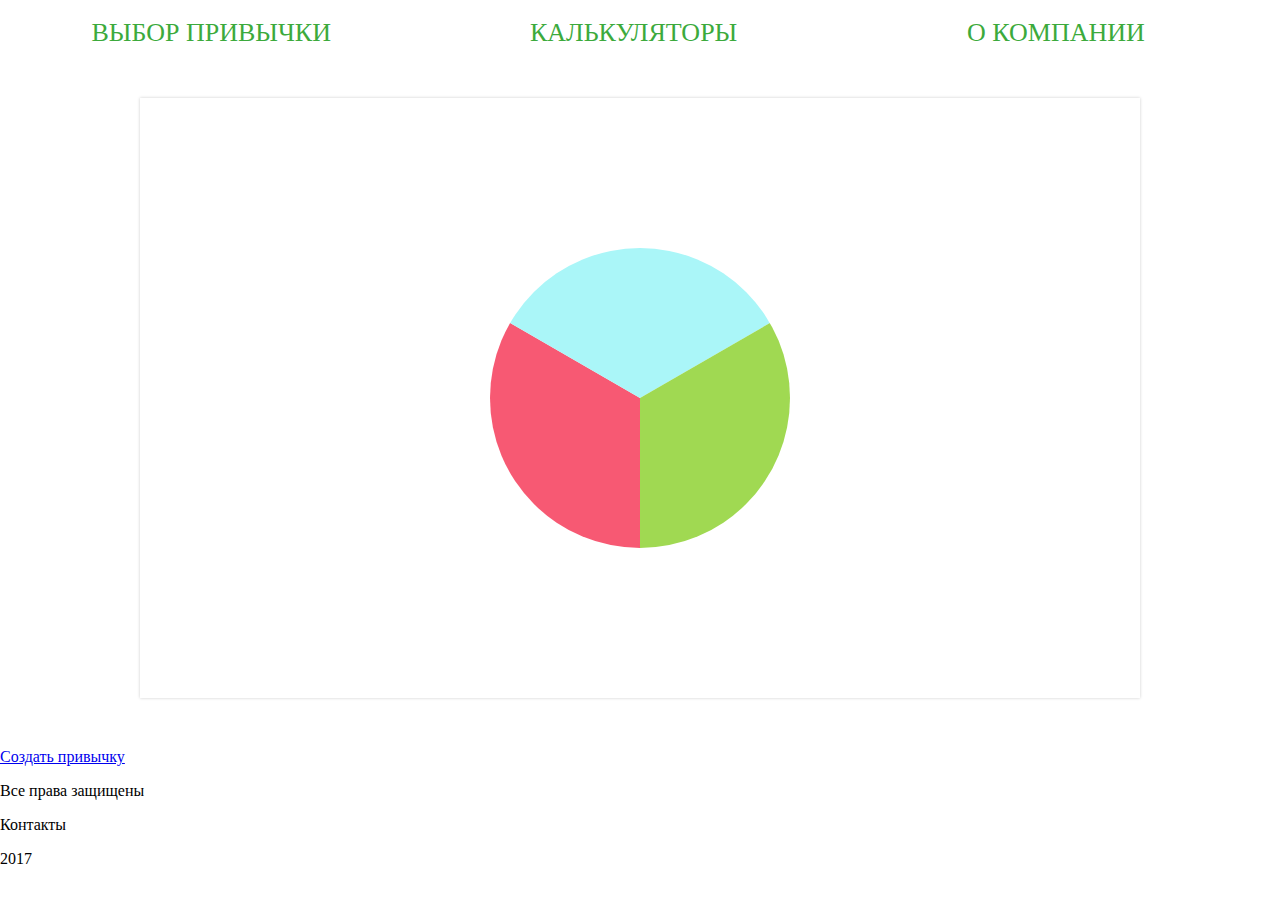
==== Habits/index.html @ 97961847 "Add files via upload" ====
<!DOCTYPE html>
<html>
<head>
	<!-- Styles -->
	<link rel="stylesheet" href="css/main.css">
	<link rel="stylesheet" href="css/media.css">
	<link rel="stylesheet" href="js/main.js">
	<meta charset="UTF-8">
	<title>Привычки</title>
	<meta name="desription" content="#"> 
	<meta name="keywords" content="#">
	<!-- Favicon -->
	<link rel="icon" href="#" type="#">
	<link rel="shortcut icon" href="#" type="#">
	<!-- OG Tags -->
	<meta http-equiv="no-cache">
	<meta name="viewport" content="width=|device|-width, initial-scale=1, maximum-scale=1">
	<meta property="og:title" content="#">
	<meta property="og:desription" content="#">
	<meta property="og:type" content="article">
	<meta property="og:image" content="https://..">
	<meta property="og:site_name" content="#">
	<!--Yandex Webmaster -->
	<meta name="yandex-verification" content="#">
</head>
<body>
	<header>
		<div class="container">
			<div class="logo">
				<a href="#" class="logo__picture">
					<img src="" alt="" class="logo__picture-img">
				</a>
			</div>
			<nav class="navigation">
				<ul class="navigation__list">
					<li class="navigation__point"><a class="navigation__link" href="#">Выбор привычки</a></li>
					<li class="navigation__point"><a class="navigation__link" href="#">Калькуляторы</a></li>
					<li class="navigation__point"><a class="navigation__link" href="#">О компании</a></li>
				</ul>
			</nav>
		</div>
	</header>
	<main>
		<div class="container">
			<div class="main-menu">
				 <nav class="circle-menu">
					<ul>
						<li class="circle-menu__point circle-menu__point-first"></li>
						<li class="circle-menu__point circle-menu__point-second"></li>
						<li class="circle-menu__point circle-menu__point-third"></li>
					</ul>
				</nav>
				<div class="submenu">
					<ul class="submenu-list submenu-list-first">
						<li class="submenu-item"><a class="submenu-item__link submenu-item__link-first" href="#">Lorem</a></li>
						<li class="submenu-item"><a class="submenu-item__link submenu-item__link-second" href="#">Lorem</a></li>
						<li class="submenu-item"><a class="submenu-item__link submenu-item__link-third" href="#">Lorem</a></li>
					</ul>
					<ul class="submenu-list submenu-list-second">
						<li class="submenu-item"><a class="submenu-item__link submenu-item__link-first" href="#">Lorem</a></li>
						<li class="submenu-item"><a class="submenu-item__link submenu-item__link-second" href="#">Lorem</a></li>
						<li class="submenu-item"><a class="submenu-item__link submenu-item__link-third" href="#">Lorem</a></li>
					</ul>
					<ul class="submenu-list submenu-list-third">
						<li class="submenu-item"><a class="submenu-item__link submenu-item__link-first" href="#">Lorem</a></li>
						<li class="submenu-item"><a class="submenu-item__link submenu-item__link-second" href="#">Lorem</a></li>
						<li class="submenu-item"><a class="submenu-item__link submenu-item__link-third" href="#">Lorem</a></li>
					</ul>
				</div>
			</div>
			<div class="constructor">
				<a href="#" class="constructor-text">
					Создать привычку	
				</a>
			</div>
		</div>
	</main>
	<footer class="main-footer">
		<div class="container">
			<div class="left-column">
				<p class="left-column__text">Все права защищены</p>
			</div>
			<div class="center-column">
				<p class="center-column__text">
					Контакты
				</p>
			</div>
			<div class="right-column-column">
				<p class="right-column-column__text">
					2017
				</p>
			</div>
		</div>
	</footer>
	 <script src="js/jquery-3.2.1.min.js"></script>
	 <script src="js/main.js"></script>
</body>
</html>
---- Habits/css/main.css ----
body{
	margin: 0 auto;
}
.container {
  position: relative;
  width: 1280px;
  margin: 0 auto;
  overflow: hidden;
}
.clearfix::after{
  content: "";
  display: table;
  clear: both;
}
ul{
  padding: 0;
  font-size: 0;
  list-style: none;
  margin: 0;
}
li{
  display: inline-block;
  vertical-align: middle;
  margin: 0;
  padding: 0;
}

.navigation__list{
    width: 100%;
}
.navigation__point{
    display: block;
    float: left;
    width: 33%;
    text-align: center;
}
.navigation__link{
    font-size: 26px;
    padding: 10px;
    text-transform: uppercase;
    text-decoration: none;
    color: #3caa3c;
}
.red{
    color: red;
}
.circle-menu { 
  position: relative;
  width: 1000px; 
  height: 600px; 
  margin: 50px auto;
  background: white; 
  box-shadow: 0 0 3px #ccc; 
  } 

.circle-menu ul {
  position: absolute;
  width: 300px;
  height: 300px;
  margin: 150px 350px;
  padding: 0;
  list-style: none;
  border-radius: 50%;
  overflow: hidden;
}

.circle-menu li {
  position: absolute;
  top: -25px;
  left: -25px;
  width: 175px;
  height: 175px;
  transform-origin: 100% 100%;
} 
.circle-menu li:nth-child(1) {
  transform: rotate(-90deg) skew(-30deg);
} 
.circle-menu li:nth-child(2) {
  transform: rotate(30deg) skew(-30deg);
} 
.circle-menu li:nth-child(3) { 
  transform: rotate(150deg) skew(-30deg);
}
.circle-menu li {
  display: block; 
  width: 175px;
  cursor: pointer;
  height: 175px; 
  margin-top: 0px; 
  margin-left: 0px;
  background: rgba(241, 196, 15, 0.5) url('monitor-4x.png') no-repeat 50% 40%;
  transform: skew(0deg) rotate(0deg);
  transition: background-color 0.5s; 
}
.circle-menu li:nth-child(1)  {
  background-color: #f75973;
}
.circle-menu li:nth-child(2)  {
  background-color: #aaf6f8;
}
.circle-menu li:nth-child(3)  {
  background-color: #a0d952;
}
.circle-menu li:nth-child(1):hover { 
  background-color: #f52a4b;
}
.circle-menu li:nth-child(2):hover { 
  background-color: #7ceef2;
}
.circle-menu li:nth-child(3):hover { 
  background-color: #8acc2d;
}
.main-menu{
  position: relative;
}
.submenu-list-second{
  font-size: 14px;
  position: absolute;
  top: 0px;
  left: 50%;
  margin-left: -145px;
}
.submenu-list-first{
  font-size: 14px;
  position: absolute;
  top: 360px;
  left: 20%;
}
.submenu-list-third{
  font-size: 14px;
  position: absolute;
  top: 356px;
  right: 27%;
}
.submenu-item {
  text-transform: uppercase;
  position: relative;
  padding: 30px 30px;
}
.submenu-list-second, .submenu-list-first, .submenu-list-third{
  display:none; 
}
.submenu-item__link{
  text-decoration: none;
  color: #fea221;
  padding: 20px;
  border: 2px solid #fea221;
  border-radius: 45%;
  position: absolute;
}
.submenu-list-first .submenu-item__link-first{
  top: -110px;
  left: 60px;
}
.submenu-list-first .submenu-item__link-third{
  top: 130px;
  right: -150px;
}
.submenu-list-second .submenu-item__link-first{
  top: 80px;
  left: -100px;
}
.submenu-list-second .submenu-item__link-third{
  top: 80px;
  right: -200px;
}
.submenu-list-third .submenu-item__link-first{
  top: -110px;
  left: 135px;
}
.submenu-list-third .submenu-item__link-third{
  top: 130px;
  right: 140px;
}
.opacity{
  opacity: 0.8;
}
.visible{
  display:block;
}
.opacity-item{
  opacity: 0.5;
}
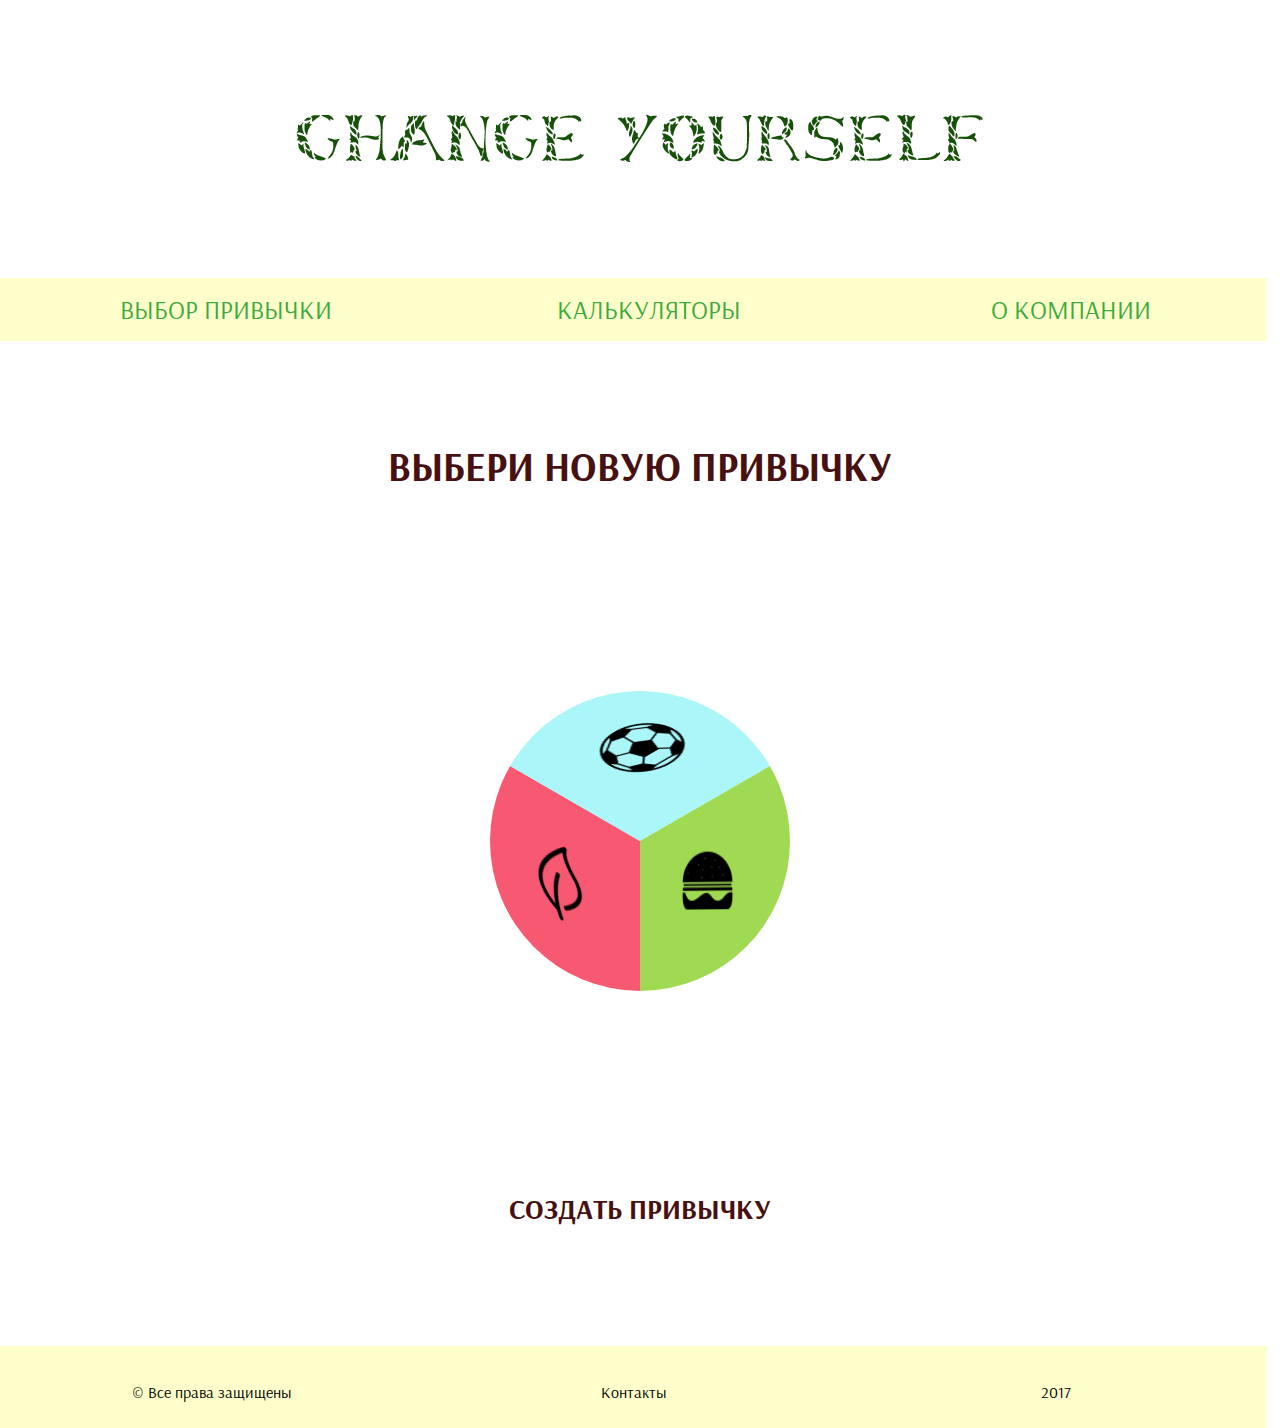
==== commit 948f30d7: "1" ====
--- a/Habits/index.html
+++ b/Habits/index.html
@@ -1,98 +1,98 @@
-<!DOCTYPE html>
-<html>
-<head>
-	<!-- Styles -->
-	<link rel="stylesheet" href="css/main.css">
-	<link rel="stylesheet" href="css/media.css">
-	<link rel="stylesheet" href="js/main.js">
-	<meta charset="UTF-8">
-	<title>Привычки</title>
-	<meta name="desription" content="#"> 
-	<meta name="keywords" content="#">
-	<!-- Favicon -->
-	<link rel="icon" href="#" type="#">
-	<link rel="shortcut icon" href="#" type="#">
-	<!-- OG Tags -->
-	<meta http-equiv="no-cache">
-	<meta name="viewport" content="width=|device|-width, initial-scale=1, maximum-scale=1">
-	<meta property="og:title" content="#">
-	<meta property="og:desription" content="#">
-	<meta property="og:type" content="article">
-	<meta property="og:image" content="https://..">
-	<meta property="og:site_name" content="#">
-	<!--Yandex Webmaster -->
-	<meta name="yandex-verification" content="#">
-</head>
-<body>
-	<header>
-		<div class="container">
-			<div class="logo">
-				<a href="#" class="logo__picture">
-					<img src="" alt="" class="logo__picture-img">
-				</a>
-			</div>
-			<nav class="navigation">
-				<ul class="navigation__list">
-					<li class="navigation__point"><a class="navigation__link" href="#">Выбор привычки</a></li>
-					<li class="navigation__point"><a class="navigation__link" href="#">Калькуляторы</a></li>
-					<li class="navigation__point"><a class="navigation__link" href="#">О компании</a></li>
-				</ul>
-			</nav>
-		</div>
-	</header>
-	<main>
-		<div class="container">
-			<div class="main-menu">
-				 <nav class="circle-menu">
-					<ul>
-						<li class="circle-menu__point circle-menu__point-first"></li>
-						<li class="circle-menu__point circle-menu__point-second"></li>
-						<li class="circle-menu__point circle-menu__point-third"></li>
-					</ul>
-				</nav>
-				<div class="submenu">
-					<ul class="submenu-list submenu-list-first">
-						<li class="submenu-item"><a class="submenu-item__link submenu-item__link-first" href="#">Lorem</a></li>
-						<li class="submenu-item"><a class="submenu-item__link submenu-item__link-second" href="#">Lorem</a></li>
-						<li class="submenu-item"><a class="submenu-item__link submenu-item__link-third" href="#">Lorem</a></li>
-					</ul>
-					<ul class="submenu-list submenu-list-second">
-						<li class="submenu-item"><a class="submenu-item__link submenu-item__link-first" href="#">Lorem</a></li>
-						<li class="submenu-item"><a class="submenu-item__link submenu-item__link-second" href="#">Lorem</a></li>
-						<li class="submenu-item"><a class="submenu-item__link submenu-item__link-third" href="#">Lorem</a></li>
-					</ul>
-					<ul class="submenu-list submenu-list-third">
-						<li class="submenu-item"><a class="submenu-item__link submenu-item__link-first" href="#">Lorem</a></li>
-						<li class="submenu-item"><a class="submenu-item__link submenu-item__link-second" href="#">Lorem</a></li>
-						<li class="submenu-item"><a class="submenu-item__link submenu-item__link-third" href="#">Lorem</a></li>
-					</ul>
-				</div>
-			</div>
-			<div class="constructor">
-				<a href="#" class="constructor-text">
-					Создать привычку	
-				</a>
-			</div>
-		</div>
-	</main>
-	<footer class="main-footer">
-		<div class="container">
-			<div class="left-column">
-				<p class="left-column__text">Все права защищены</p>
-			</div>
-			<div class="center-column">
-				<p class="center-column__text">
-					Контакты
-				</p>
-			</div>
-			<div class="right-column-column">
-				<p class="right-column-column__text">
-					2017
-				</p>
-			</div>
-		</div>
-	</footer>
-	 <script src="js/jquery-3.2.1.min.js"></script>
-	 <script src="js/main.js"></script>
-</body>
+<!DOCTYPE html>
+<html>
+<head>
+	<!-- Styles -->
+	<link rel="stylesheet" href="css/main.css">
+	<link rel="stylesheet" href="css/media.css">
+	<link rel="stylesheet" href="js/main.js">
+	<link href="https://fonts.googleapis.com/css?family=Arsenal" rel="stylesheet">
+	<meta charset="UTF-8">
+	<title>Привычки</title>
+	<meta name="desription" content="#"> 
+	<meta name="keywords" content="#">
+	<!-- Favicon -->
+	<link rel="icon" href="#" type="#">
+	<link rel="shortcut icon" href="#" type="#">
+	<!-- OG Tags -->
+	<meta http-equiv="no-cache">
+	<meta name="viewport" content="width=|device|-width, initial-scale=1, maximum-scale=1">
+	<meta property="og:title" content="#">
+	<meta property="og:desription" content="#">
+	<meta property="og:type" content="article">
+	<meta property="og:image" content="https://..">
+	<meta property="og:site_name" content="#">
+	<!--Yandex Webmaster -->
+	<meta name="yandex-verification" content="#">
+</head>
+<body>
+	<header>
+			<div class="logo">
+				<a href="#" class="logo__picture">
+					<img src="img/logo.png" alt="" class="logo__picture-img">
+				</a>
+			</div>
+			<nav class="navigation">
+				<ul class="navigation__list">
+					<li class="navigation__point"><a class="navigation__link" href="#">Выбор привычки</a></li>
+					<li class="navigation__point"><a class="navigation__link" href="#">Калькуляторы</a></li>
+					<li class="navigation__point"><a class="navigation__link" href="#">О компании</a></li>
+				</ul>
+			</nav>
+	</header>
+	<main>
+		<div class="container">
+			<h1 class="main-menu__title">Выбери новую привычку</h1>
+			<div class="main-menu">
+				 <nav class="circle-menu">
+					<ul>
+						<li class="circle-menu__point circle-menu__point-first"></li>
+						<li class="circle-menu__point circle-menu__point-second"></li>
+						<li class="circle-menu__point circle-menu__point-third"></li>
+					</ul>
+				</nav>
+				<div class="submenu">
+					<ul class="submenu-list submenu-list-first">
+						<li class="submenu-item"><a class="submenu-item__link submenu-item__link-first" href="#">Lorem</a></li>
+						<li class="submenu-item"><a class="submenu-item__link submenu-item__link-second" href="#">Lorem</a></li>
+						<li class="submenu-item"><a class="submenu-item__link submenu-item__link-third" href="#">Lorem</a></li>
+					</ul>
+					<ul class="submenu-list submenu-list-second">
+						<li class="submenu-item"><a class="submenu-item__link submenu-item__link-first" href="#">Lorem</a></li>
+						<li class="submenu-item"><a class="submenu-item__link submenu-item__link-second" href="#">Lorem</a></li>
+						<li class="submenu-item"><a class="submenu-item__link submenu-item__link-third" href="#">Lorem</a></li>
+					</ul>
+					<ul class="submenu-list submenu-list-third">
+						<li class="submenu-item"><a class="submenu-item__link submenu-item__link-first" href="#">Lorem</a></li>
+						<li class="submenu-item"><a class="submenu-item__link submenu-item__link-second" href="#">Lorem</a></li>
+						<li class="submenu-item"><a class="submenu-item__link submenu-item__link-third" href="#">Lorem</a></li>
+					</ul>
+				</div>
+			</div>
+			<div class="constructor">
+				<h2 class="second-title">
+					<a href="#" class="constructor-text">
+						Создать привычку	
+					</a>
+				</h2>
+			</div>
+		</div>
+	</main>
+	<footer class="main-footer">
+		<div class="left-column">
+				<p class="left-column__text">&copy; Все права защищены</p>
+			</div>
+			<div class="center-column">
+				<p class="center-column__text">
+					Контакты
+				</p>
+			</div>
+			<div class="right-column">
+				<p class="right-column__text">
+					2017
+				</p>
+			</div>
+	</footer>
+	 <script src="js/jquery-3.2.1.min.js"></script>
+	 <script src="js/main.js"></script>
+</body>
 </html>--- a/Habits/css/main.css
+++ b/Habits/css/main.css
@@ -1,5 +1,6 @@
 body{
 	margin: 0 auto;
+	font-family: 'Arsenal', sans-serif;
 }
 .container {
   position: relative;
@@ -33,14 +34,22 @@
     float: left;
     width: 33%;
     text-align: center;
-}
+    background: #ffffcc;
+}
+
 .navigation__link{
     font-size: 26px;
-    padding: 10px;
+    padding: 15px;
+    width: 100%;
+    display: block;
     text-transform: uppercase;
     text-decoration: none;
     color: #3caa3c;
 }
+.navigation__link:hover{
+    color: #ffffcc;
+    background: #3caa3c;
+}
 .red{
     color: red;
 }
@@ -49,8 +58,7 @@
   width: 1000px; 
   height: 600px; 
   margin: 50px auto;
-  background: white; 
-  box-shadow: 0 0 3px #ccc; 
+  background: white;
   } 
 
 .circle-menu ul {
@@ -95,12 +103,48 @@
 .circle-menu li:nth-child(1)  {
   background-color: #f75973;
 }
+.circle-menu li:nth-child(1):after{
+  content: '';
+  position: absolute;
+  display: block;
+  z-index: 1000;
+  width: 64px;
+  height: 64px;
+  left: 55px;
+  top: 65px;
+  transform: rotate(50deg) skew(0deg);
+   background: url(../img/icon-leave.png);
+}
 .circle-menu li:nth-child(2)  {
   background-color: #aaf6f8;
 }
+.circle-menu li:nth-child(2):after{
+  content: '';
+  position: absolute;
+  display: block;
+  z-index: 1000;
+  width: 64px;
+  height: 64px;
+  left: 51px;
+  top: 61px;
+  transform: rotate(-90deg) skew(0deg);
+   background: url(../img/icon-ball.png);
+}
 .circle-menu li:nth-child(3)  {
   background-color: #a0d952;
 }
+.circle-menu li:nth-child(3):after{
+  content: '';
+  position: absolute;
+  display: block;
+  z-index: 1000;
+  width: 64px;
+  height: 64px;
+  left: 65px;
+  top: 75px;
+  transform: rotate(-157deg) skew(23deg);
+   background: url(../img/icon-hamburger.png);
+}
 .circle-menu li:nth-child(1):hover { 
   background-color: #f52a4b;
 }
@@ -114,20 +158,20 @@
   position: relative;
 }
 .submenu-list-second{
-  font-size: 14px;
+  font-size: 18px;
   position: absolute;
   top: 0px;
   left: 50%;
   margin-left: -145px;
 }
 .submenu-list-first{
-  font-size: 14px;
+  font-size: 18px;
   position: absolute;
   top: 360px;
   left: 20%;
 }
 .submenu-list-third{
-  font-size: 14px;
+  font-size: 18px;
   position: absolute;
   top: 356px;
   right: 27%;
@@ -180,4 +224,34 @@
 }
 .opacity-item{
   opacity: 0.5;
+}
+.main-menu__title{
+  text-transform: uppercase;
+  color: #481111;
+  text-align: center;
+  font-size: 40px;
+  margin-top: 100px;
+}
+.second-title{
+  font-size: 28px;
+  text-align: center;
+}
+.logo{
+  margin: 80px auto;
+  text-align: center;
+}
+.constructor{
+  margin-bottom: 120px;
+}
+.constructor-text{
+  text-decoration: none;
+  color: #481111;
+  text-transform: uppercase;
+}
+.main-footer .left-column, .main-footer .center-column, .main-footer .right-column{
+  float: left;
+  width: 33%;
+  text-align: center;
+  padding: 20px 0 10px;
+  background: #ffffcc;
 }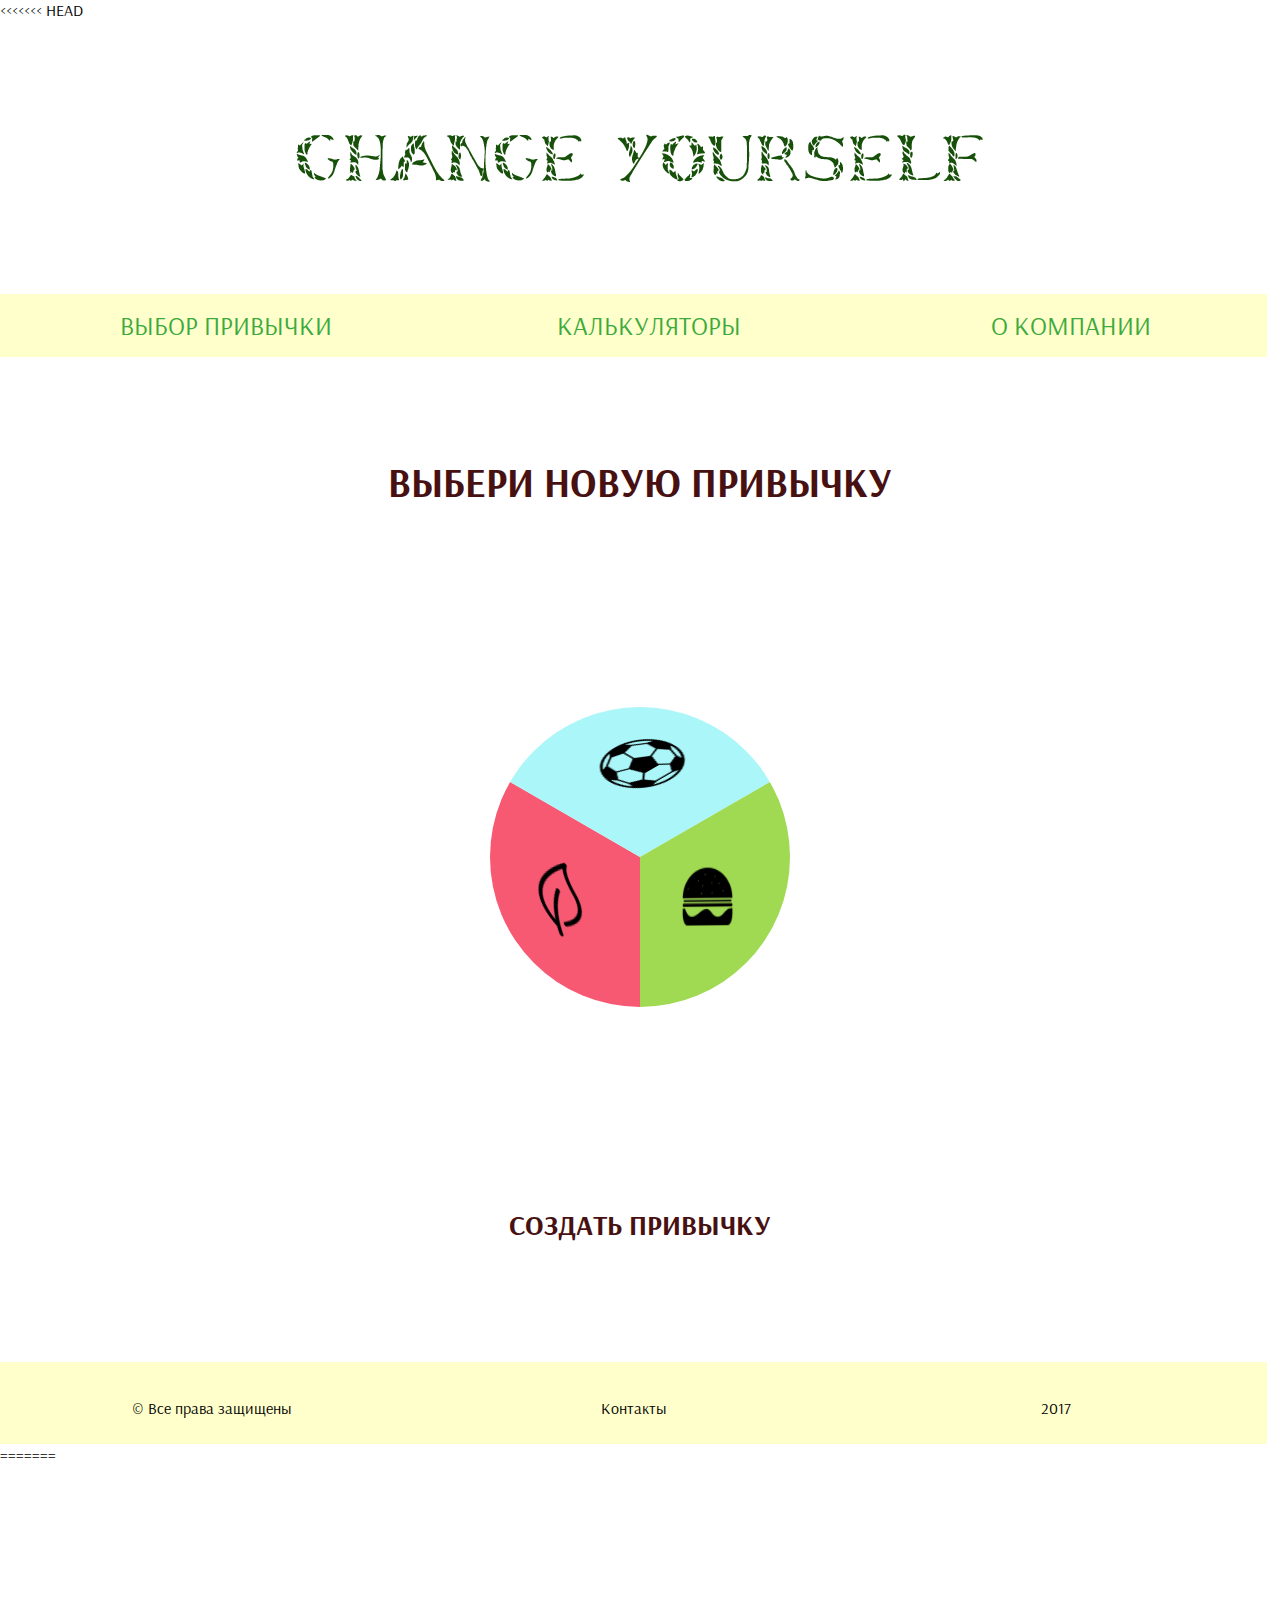
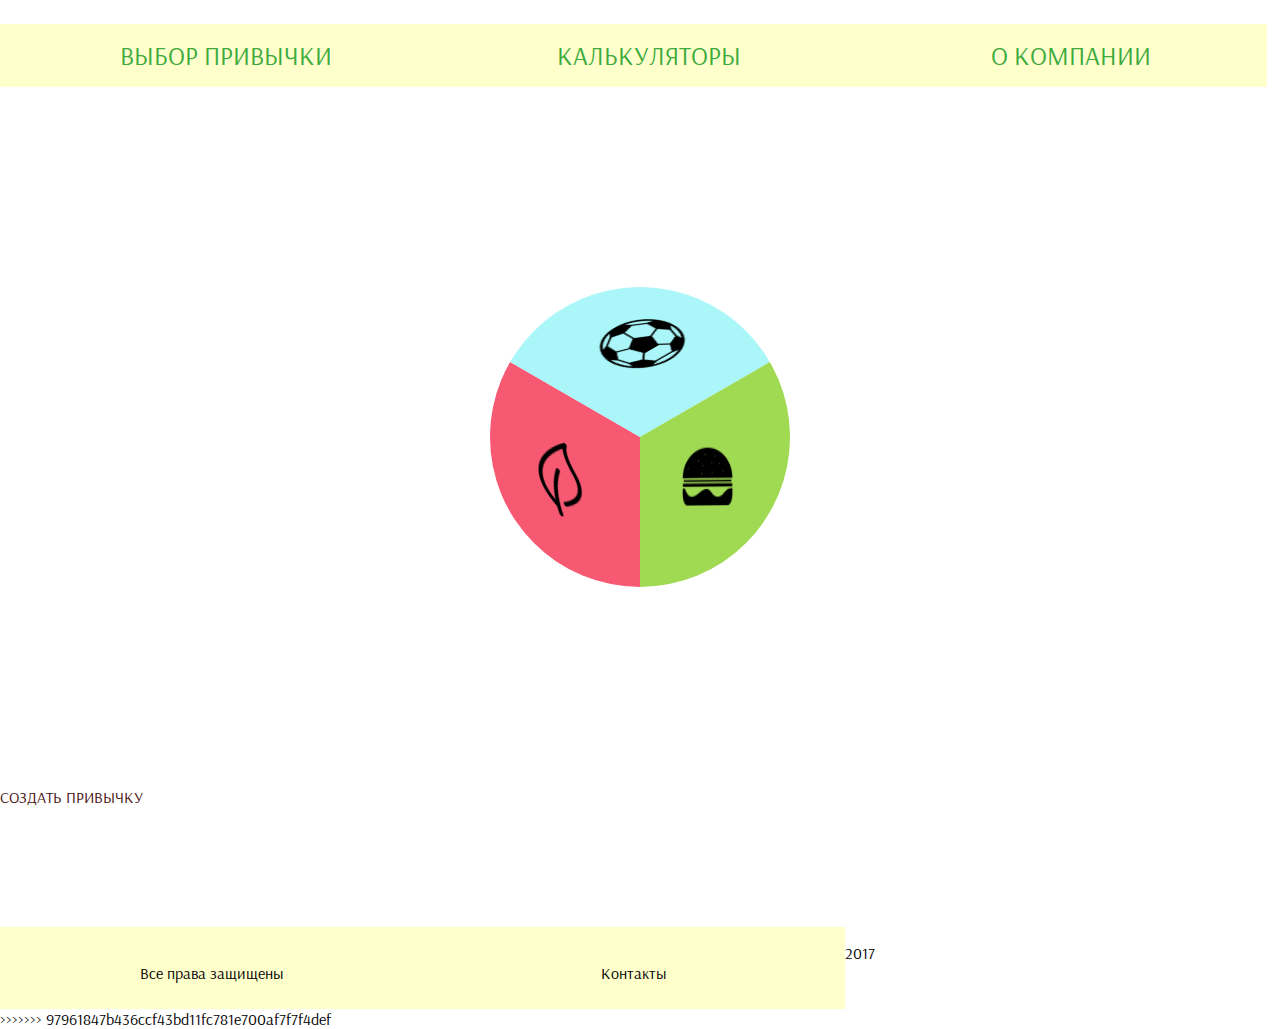
==== commit 090890ca: "Merge branch 'master' of https://github.com/sofiavasilevadm/sofiavasilevadm.github.io" ====
--- a/Habits/index.html
+++ b/Habits/index.html
@@ -1,3 +1,4 @@
+<<<<<<< HEAD
 <!DOCTYPE html>
 <html>
 <head>
@@ -95,4 +96,103 @@
 	 <script src="js/jquery-3.2.1.min.js"></script>
 	 <script src="js/main.js"></script>
 </body>
+=======
+<!DOCTYPE html>
+<html>
+<head>
+	<!-- Styles -->
+	<link rel="stylesheet" href="css/main.css">
+	<link rel="stylesheet" href="css/media.css">
+	<link rel="stylesheet" href="js/main.js">
+	<meta charset="UTF-8">
+	<title>Привычки</title>
+	<meta name="desription" content="#"> 
+	<meta name="keywords" content="#">
+	<!-- Favicon -->
+	<link rel="icon" href="#" type="#">
+	<link rel="shortcut icon" href="#" type="#">
+	<!-- OG Tags -->
+	<meta http-equiv="no-cache">
+	<meta name="viewport" content="width=|device|-width, initial-scale=1, maximum-scale=1">
+	<meta property="og:title" content="#">
+	<meta property="og:desription" content="#">
+	<meta property="og:type" content="article">
+	<meta property="og:image" content="https://..">
+	<meta property="og:site_name" content="#">
+	<!--Yandex Webmaster -->
+	<meta name="yandex-verification" content="#">
+</head>
+<body>
+	<header>
+		<div class="container">
+			<div class="logo">
+				<a href="#" class="logo__picture">
+					<img src="" alt="" class="logo__picture-img">
+				</a>
+			</div>
+			<nav class="navigation">
+				<ul class="navigation__list">
+					<li class="navigation__point"><a class="navigation__link" href="#">Выбор привычки</a></li>
+					<li class="navigation__point"><a class="navigation__link" href="#">Калькуляторы</a></li>
+					<li class="navigation__point"><a class="navigation__link" href="#">О компании</a></li>
+				</ul>
+			</nav>
+		</div>
+	</header>
+	<main>
+		<div class="container">
+			<div class="main-menu">
+				 <nav class="circle-menu">
+					<ul>
+						<li class="circle-menu__point circle-menu__point-first"></li>
+						<li class="circle-menu__point circle-menu__point-second"></li>
+						<li class="circle-menu__point circle-menu__point-third"></li>
+					</ul>
+				</nav>
+				<div class="submenu">
+					<ul class="submenu-list submenu-list-first">
+						<li class="submenu-item"><a class="submenu-item__link submenu-item__link-first" href="#">Lorem</a></li>
+						<li class="submenu-item"><a class="submenu-item__link submenu-item__link-second" href="#">Lorem</a></li>
+						<li class="submenu-item"><a class="submenu-item__link submenu-item__link-third" href="#">Lorem</a></li>
+					</ul>
+					<ul class="submenu-list submenu-list-second">
+						<li class="submenu-item"><a class="submenu-item__link submenu-item__link-first" href="#">Lorem</a></li>
+						<li class="submenu-item"><a class="submenu-item__link submenu-item__link-second" href="#">Lorem</a></li>
+						<li class="submenu-item"><a class="submenu-item__link submenu-item__link-third" href="#">Lorem</a></li>
+					</ul>
+					<ul class="submenu-list submenu-list-third">
+						<li class="submenu-item"><a class="submenu-item__link submenu-item__link-first" href="#">Lorem</a></li>
+						<li class="submenu-item"><a class="submenu-item__link submenu-item__link-second" href="#">Lorem</a></li>
+						<li class="submenu-item"><a class="submenu-item__link submenu-item__link-third" href="#">Lorem</a></li>
+					</ul>
+				</div>
+			</div>
+			<div class="constructor">
+				<a href="#" class="constructor-text">
+					Создать привычку	
+				</a>
+			</div>
+		</div>
+	</main>
+	<footer class="main-footer">
+		<div class="container">
+			<div class="left-column">
+				<p class="left-column__text">Все права защищены</p>
+			</div>
+			<div class="center-column">
+				<p class="center-column__text">
+					Контакты
+				</p>
+			</div>
+			<div class="right-column-column">
+				<p class="right-column-column__text">
+					2017
+				</p>
+			</div>
+		</div>
+	</footer>
+	 <script src="js/jquery-3.2.1.min.js"></script>
+	 <script src="js/main.js"></script>
+</body>
+>>>>>>> 97961847b436ccf43bd11fc781e700af7f7f4def
 </html>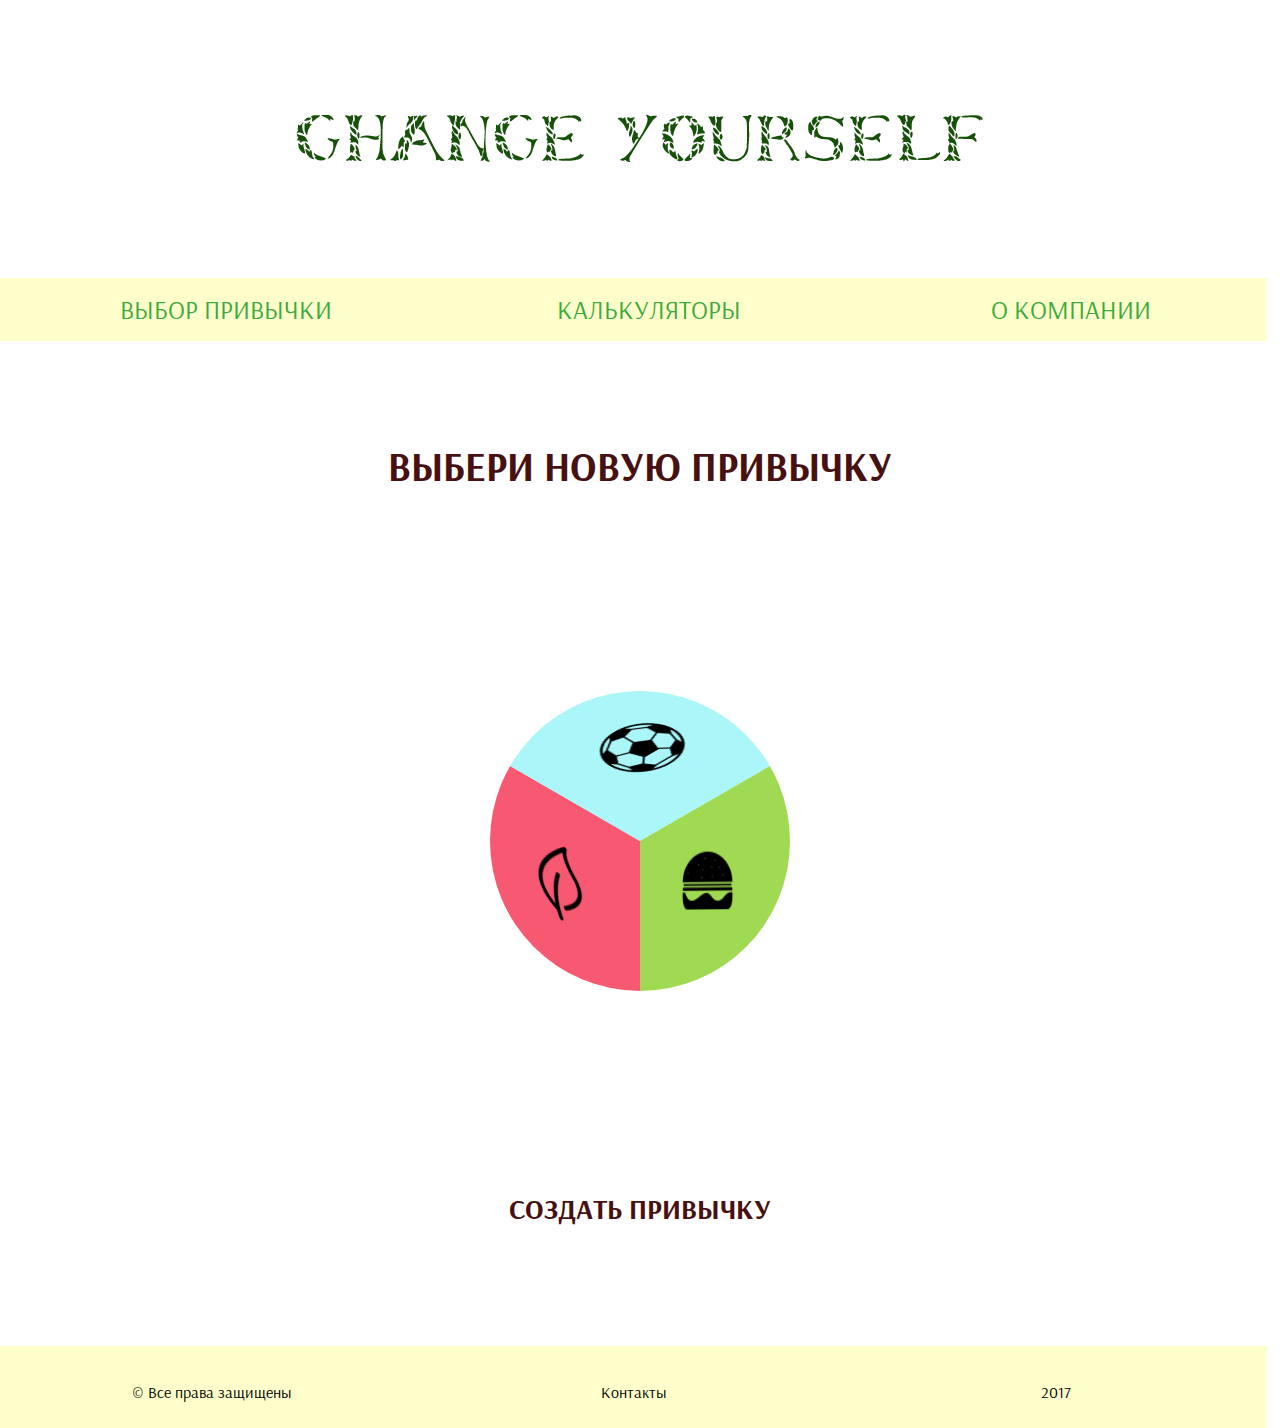
==== commit 957dbec9: "Revert "Merge branch 'master' of https://github.com/sofiavasilevadm/sofiavasilevadm.github.io"" ====
--- a/Habits/index.html
+++ b/Habits/index.html
@@ -1,4 +1,3 @@
-<<<<<<< HEAD
 <!DOCTYPE html>
 <html>
 <head>
@@ -96,103 +95,4 @@
 	 <script src="js/jquery-3.2.1.min.js"></script>
 	 <script src="js/main.js"></script>
 </body>
-=======
-<!DOCTYPE html>
-<html>
-<head>
-	<!-- Styles -->
-	<link rel="stylesheet" href="css/main.css">
-	<link rel="stylesheet" href="css/media.css">
-	<link rel="stylesheet" href="js/main.js">
-	<meta charset="UTF-8">
-	<title>Привычки</title>
-	<meta name="desription" content="#"> 
-	<meta name="keywords" content="#">
-	<!-- Favicon -->
-	<link rel="icon" href="#" type="#">
-	<link rel="shortcut icon" href="#" type="#">
-	<!-- OG Tags -->
-	<meta http-equiv="no-cache">
-	<meta name="viewport" content="width=|device|-width, initial-scale=1, maximum-scale=1">
-	<meta property="og:title" content="#">
-	<meta property="og:desription" content="#">
-	<meta property="og:type" content="article">
-	<meta property="og:image" content="https://..">
-	<meta property="og:site_name" content="#">
-	<!--Yandex Webmaster -->
-	<meta name="yandex-verification" content="#">
-</head>
-<body>
-	<header>
-		<div class="container">
-			<div class="logo">
-				<a href="#" class="logo__picture">
-					<img src="" alt="" class="logo__picture-img">
-				</a>
-			</div>
-			<nav class="navigation">
-				<ul class="navigation__list">
-					<li class="navigation__point"><a class="navigation__link" href="#">Выбор привычки</a></li>
-					<li class="navigation__point"><a class="navigation__link" href="#">Калькуляторы</a></li>
-					<li class="navigation__point"><a class="navigation__link" href="#">О компании</a></li>
-				</ul>
-			</nav>
-		</div>
-	</header>
-	<main>
-		<div class="container">
-			<div class="main-menu">
-				 <nav class="circle-menu">
-					<ul>
-						<li class="circle-menu__point circle-menu__point-first"></li>
-						<li class="circle-menu__point circle-menu__point-second"></li>
-						<li class="circle-menu__point circle-menu__point-third"></li>
-					</ul>
-				</nav>
-				<div class="submenu">
-					<ul class="submenu-list submenu-list-first">
-						<li class="submenu-item"><a class="submenu-item__link submenu-item__link-first" href="#">Lorem</a></li>
-						<li class="submenu-item"><a class="submenu-item__link submenu-item__link-second" href="#">Lorem</a></li>
-						<li class="submenu-item"><a class="submenu-item__link submenu-item__link-third" href="#">Lorem</a></li>
-					</ul>
-					<ul class="submenu-list submenu-list-second">
-						<li class="submenu-item"><a class="submenu-item__link submenu-item__link-first" href="#">Lorem</a></li>
-						<li class="submenu-item"><a class="submenu-item__link submenu-item__link-second" href="#">Lorem</a></li>
-						<li class="submenu-item"><a class="submenu-item__link submenu-item__link-third" href="#">Lorem</a></li>
-					</ul>
-					<ul class="submenu-list submenu-list-third">
-						<li class="submenu-item"><a class="submenu-item__link submenu-item__link-first" href="#">Lorem</a></li>
-						<li class="submenu-item"><a class="submenu-item__link submenu-item__link-second" href="#">Lorem</a></li>
-						<li class="submenu-item"><a class="submenu-item__link submenu-item__link-third" href="#">Lorem</a></li>
-					</ul>
-				</div>
-			</div>
-			<div class="constructor">
-				<a href="#" class="constructor-text">
-					Создать привычку	
-				</a>
-			</div>
-		</div>
-	</main>
-	<footer class="main-footer">
-		<div class="container">
-			<div class="left-column">
-				<p class="left-column__text">Все права защищены</p>
-			</div>
-			<div class="center-column">
-				<p class="center-column__text">
-					Контакты
-				</p>
-			</div>
-			<div class="right-column-column">
-				<p class="right-column-column__text">
-					2017
-				</p>
-			</div>
-		</div>
-	</footer>
-	 <script src="js/jquery-3.2.1.min.js"></script>
-	 <script src="js/main.js"></script>
-</body>
->>>>>>> 97961847b436ccf43bd11fc781e700af7f7f4def
 </html>